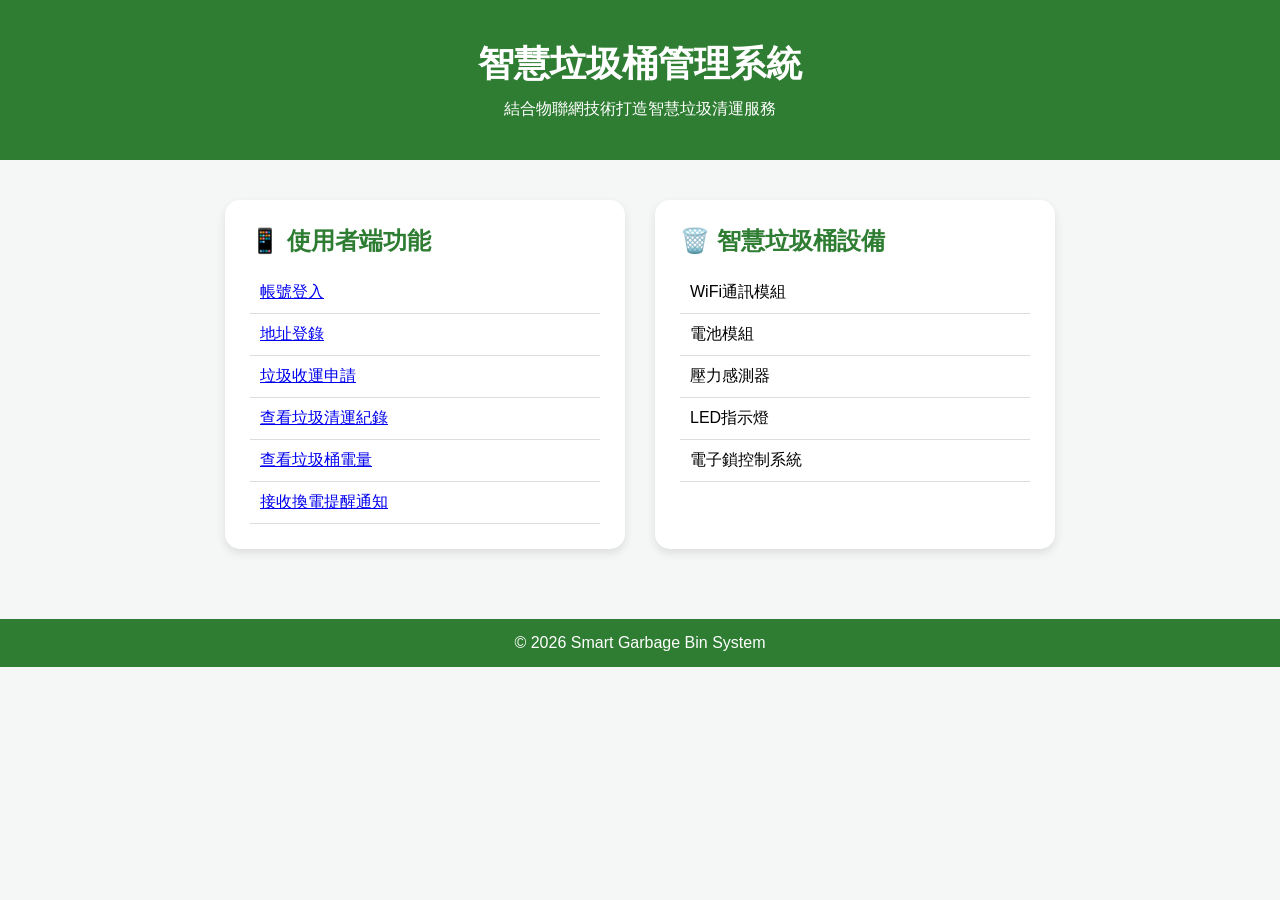
==== 福祉/index.html @ 852fd004 "Add files via upload" ====
<!DOCTYPE html>
<html lang="zh-TW">
<head>
    <meta charset="UTF-8">
    <meta name="viewport" content="width=device-width, initial-scale=1.0">
    <title>智慧垃圾桶管理系統</title>
    <link rel="stylesheet" href="style.css">
</head>
<body>

<header>
    <h1>智慧垃圾桶管理系統</h1>
    <p>結合物聯網技術打造智慧垃圾清運服務</p>
</header>

<section class="container">

    <div class="card">
        <h2>📱 使用者端功能</h2>
        <ul>
            <li><a href="login.html">帳號登入</a></li>
            <li><a href="address.html">地址登錄</a></li>
            <li><a href="request.html">垃圾收運申請</a></li>
            <li><a href="history.html">查看垃圾清運紀錄</a></li>
            <li><a href="battery.html">查看垃圾桶電量</a></li>
            <li><a href="notice.html">接收換電提醒通知</a></li>
        </ul>
    </div>

    <div class="card">
        <h2>🗑️ 智慧垃圾桶設備</h2>
        <ul>
            <li>WiFi通訊模組</li>
            <li>電池模組</li>
            <li>壓力感測器</li>
            <li>LED指示燈</li>
            <li>電子鎖控制系統</li>
        </ul>
    </div>

</section>

<footer>
    <p>© 2026 Smart Garbage Bin System</p>
</footer>

</body>
</html>
---- 福祉/style.css ----
*{
    margin:0;
    padding:0;
    box-sizing:border-box;
    font-family:"Microsoft JhengHei",sans-serif;
}

body{
    background:#f4f7f6;
}

header{
    background:#2e7d32;
    color:white;
    text-align:center;
    padding:40px;
}

header h1{
    font-size:36px;
    margin-bottom:10px;
}

.container{
    display:flex;
    justify-content:center;
    flex-wrap:wrap;
    gap:30px;
    padding:40px;
}

.card{
    width:400px;
    background:white;
    border-radius:15px;
    padding:25px;
    box-shadow:0 4px 10px rgba(0,0,0,0.1);
    transition:0.3s;
}

.card:hover{
    transform:translateY(-8px);
}

.card h2{
    color:#2e7d32;
    margin-bottom:15px;
}

.card ul{
    list-style:none;
}

.card li{
    padding:10px;
    border-bottom:1px solid #ddd;
}

footer{
    background:#2e7d32;
    color:white;
    text-align:center;
    padding:15px;
    margin-top:30px;
}

/* 手機版 */
@media(max-width:768px){

    .container{
        flex-direction:column;
        align-items:center;
    }

    .card{
        width:90%;
    }
.form-box{
    width:500px;
    max-width:90%;
    background:white;
    margin:30px auto;
    padding:30px;
    border-radius:15px;
    box-shadow:0 4px 10px rgba(0,0,0,.1);
}

.form-box input,
.form-box select{
    width:100%;
    padding:12px;
    margin:10px 0;
}

.form-box button{
    width:100%;
    background:#2e7d32;
    color:white;
    border:none;
    padding:12px;
    cursor:pointer;
}

.form-box button:hover{
    background:#1b5e20;
}
}
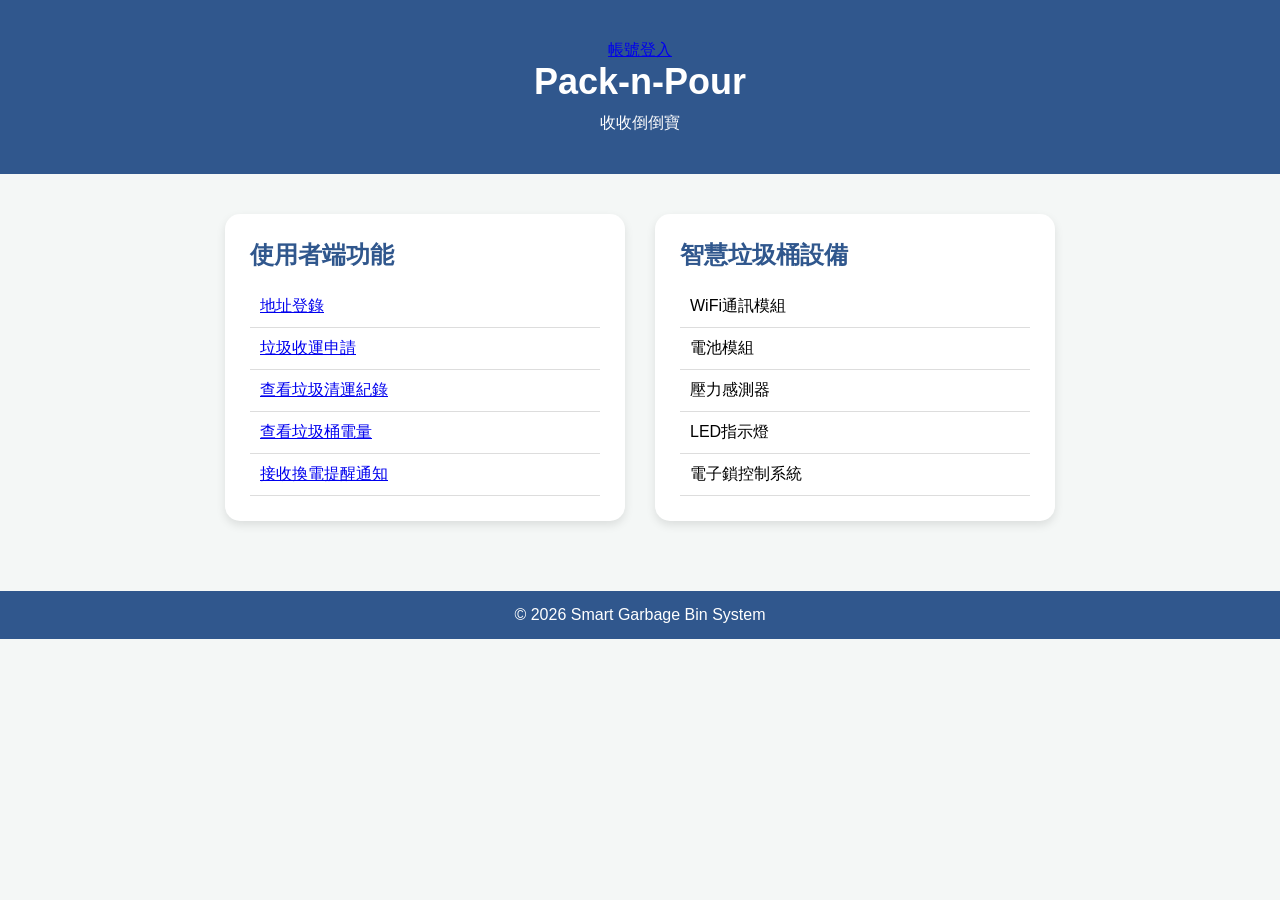
==== commit 73136aaa: "Update index.html" ====
--- a/福祉/index.html
+++ b/福祉/index.html
@@ -3,22 +3,22 @@
 <head>
     <meta charset="UTF-8">
     <meta name="viewport" content="width=device-width, initial-scale=1.0">
-    <title>智慧垃圾桶管理系統</title>
+    <title>Pack-n-Pour</title>
     <link rel="stylesheet" href="style.css">
 </head>
 <body>
 
 <header>
-    <h1>智慧垃圾桶管理系統</h1>
-    <p>結合物聯網技術打造智慧垃圾清運服務</p>
+    <a href="login.html" class="top-login-btn">帳號登入</a>
+    <h1>Pack-n-Pour</h1>
+    <p>收收倒倒寶</p>
 </header>
 
 <section class="container">
 
     <div class="card">
-        <h2>📱 使用者端功能</h2>
+        <h2>使用者端功能</h2>
         <ul>
-            <li><a href="login.html">帳號登入</a></li>
             <li><a href="address.html">地址登錄</a></li>
             <li><a href="request.html">垃圾收運申請</a></li>
             <li><a href="history.html">查看垃圾清運紀錄</a></li>
@@ -28,7 +28,7 @@
     </div>
 
     <div class="card">
-        <h2>🗑️ 智慧垃圾桶設備</h2>
+        <h2>智慧垃圾桶設備</h2>
         <ul>
             <li>WiFi通訊模組</li>
             <li>電池模組</li>
@@ -45,4 +45,4 @@
 </footer>
 
 </body>
-</html>+</html>
--- a/福祉/style.css
+++ b/福祉/style.css
@@ -10,7 +10,7 @@
 }
 
 header{
-    background:#2e7d32;
+    background:#30578d;
     color:white;
     text-align:center;
     padding:40px;
@@ -43,7 +43,7 @@
 }
 
 .card h2{
-    color:#2e7d32;
+    color:#30578d;
     margin-bottom:15px;
 }
 
@@ -57,7 +57,7 @@
 }
 
 footer{
-    background:#2e7d32;
+    background: #30578d;;
     color:white;
     text-align:center;
     padding:15px;
@@ -94,7 +94,7 @@
 
 .form-box button{
     width:100%;
-    background:#2e7d32;
+    background:#30578d;
     color:white;
     border:none;
     padding:12px;
@@ -102,6 +102,6 @@
 }
 
 .form-box button:hover{
-    background:#1b5e20;
+    background:#30578d;
 }
-}+}
